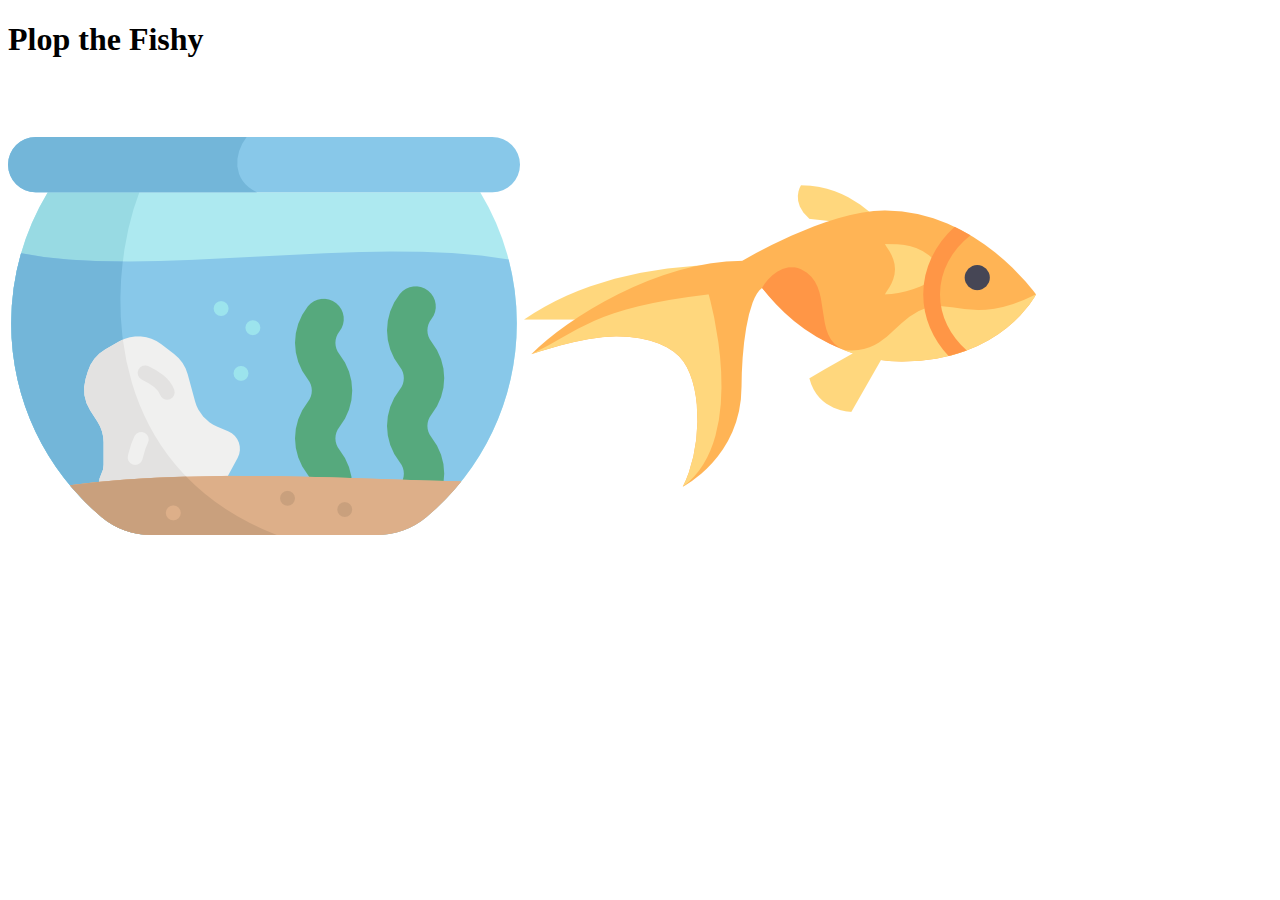
==== game.html @ 838f22d9 "Add stylesheet" ====
<!DOCTYPE html>
<html lang="en">
<head>
    <meta charset="UTF-8">
    <title>Plop the fishy</title>
    <link rel=”stylesheet” href=”./style.css”>
</head>
<body>

    <h1>Plop the Fishy</h1>

    <img id="fishBowl"
         src="./assets/fishbowl.png"
         ondrop="drop(event)"
         ondragover="allowDrop(event)"
    >

    <img id="fish"
         src="./assets/goldfish.png"
         draggable="true"
         ondragstart="drag(event)"
         ondrop="drop(event)"
         ondragover="allowDrop(event)"
    >

</body>
</html>
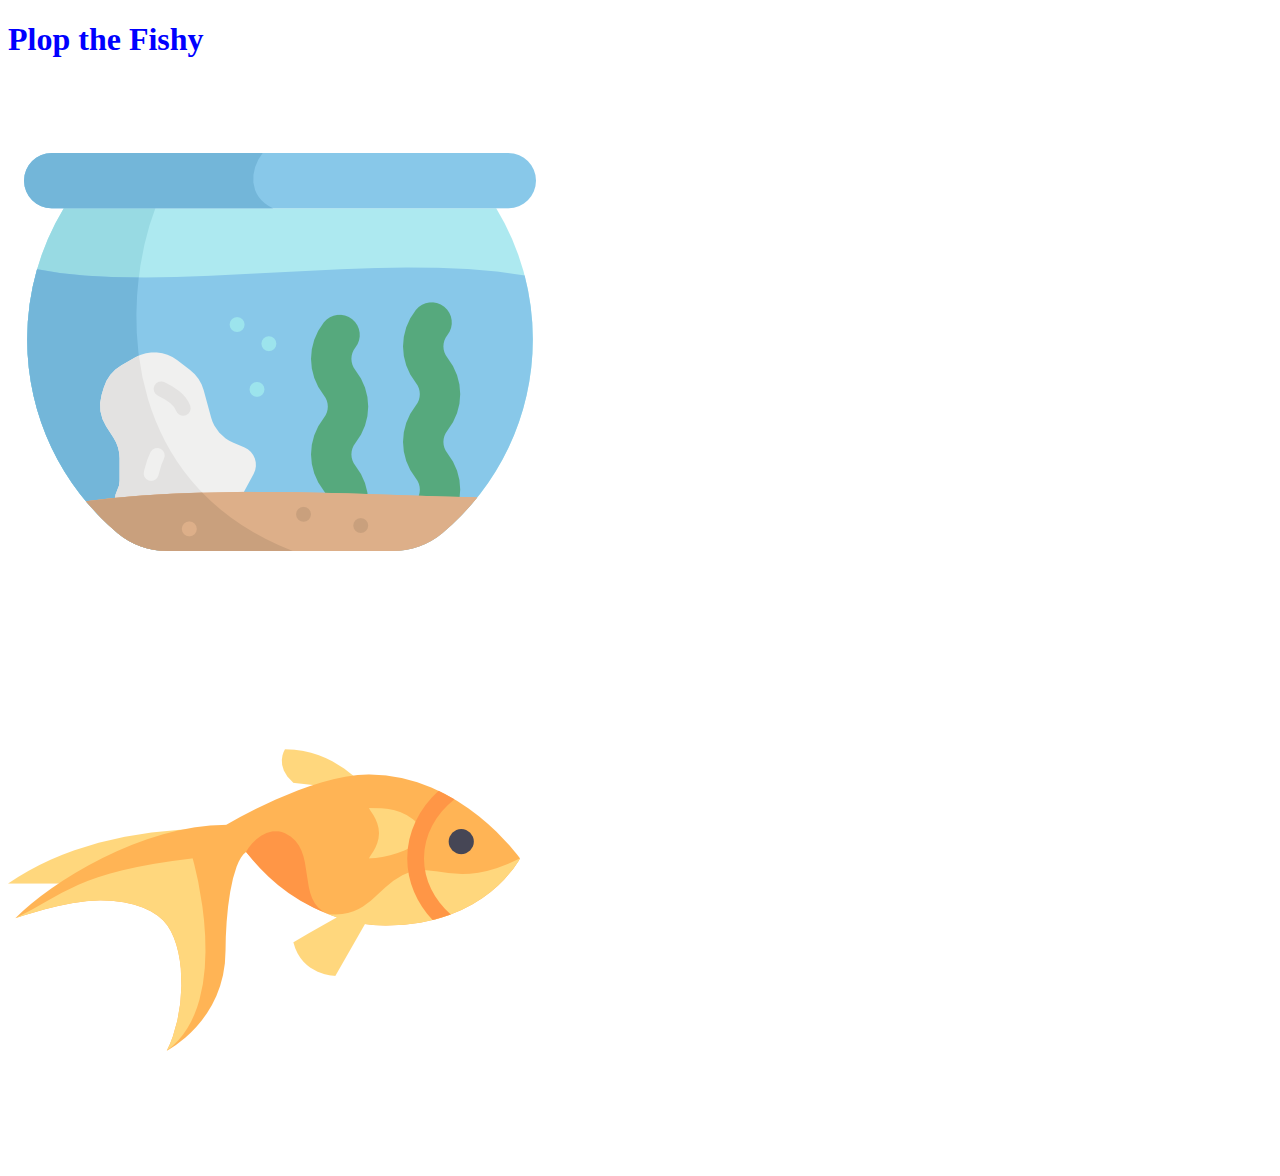
==== commit 10d347a2: "Fix stylesheet link" ====
--- a/game.html
+++ b/game.html
@@ -3,7 +3,7 @@
 <head>
     <meta charset="UTF-8">
     <title>Plop the fishy</title>
-    <link rel=”stylesheet” href=”./style.css”>
+    <link rel="stylesheet" href="style.css">
 </head>
 <body>
 
--- a/style.css
+++ b/style.css
@@ -0,0 +1,24 @@
+h1 {
+  color: blue;
+}
+
+#fishBowl,
+#fish {
+  display: flex;
+  flex-flow: row nowrap;
+  justify-content: space-between;
+  min-height: 200px;
+  margin-bottom: 20px;
+}
+
+#fishBowl {
+  display: flex;
+  flex-flow: column nowrap;
+  justify-content: center;
+  align-items: center;
+  padding: 1rem;
+}
+
+#fish {
+  object-fit: cover;
+}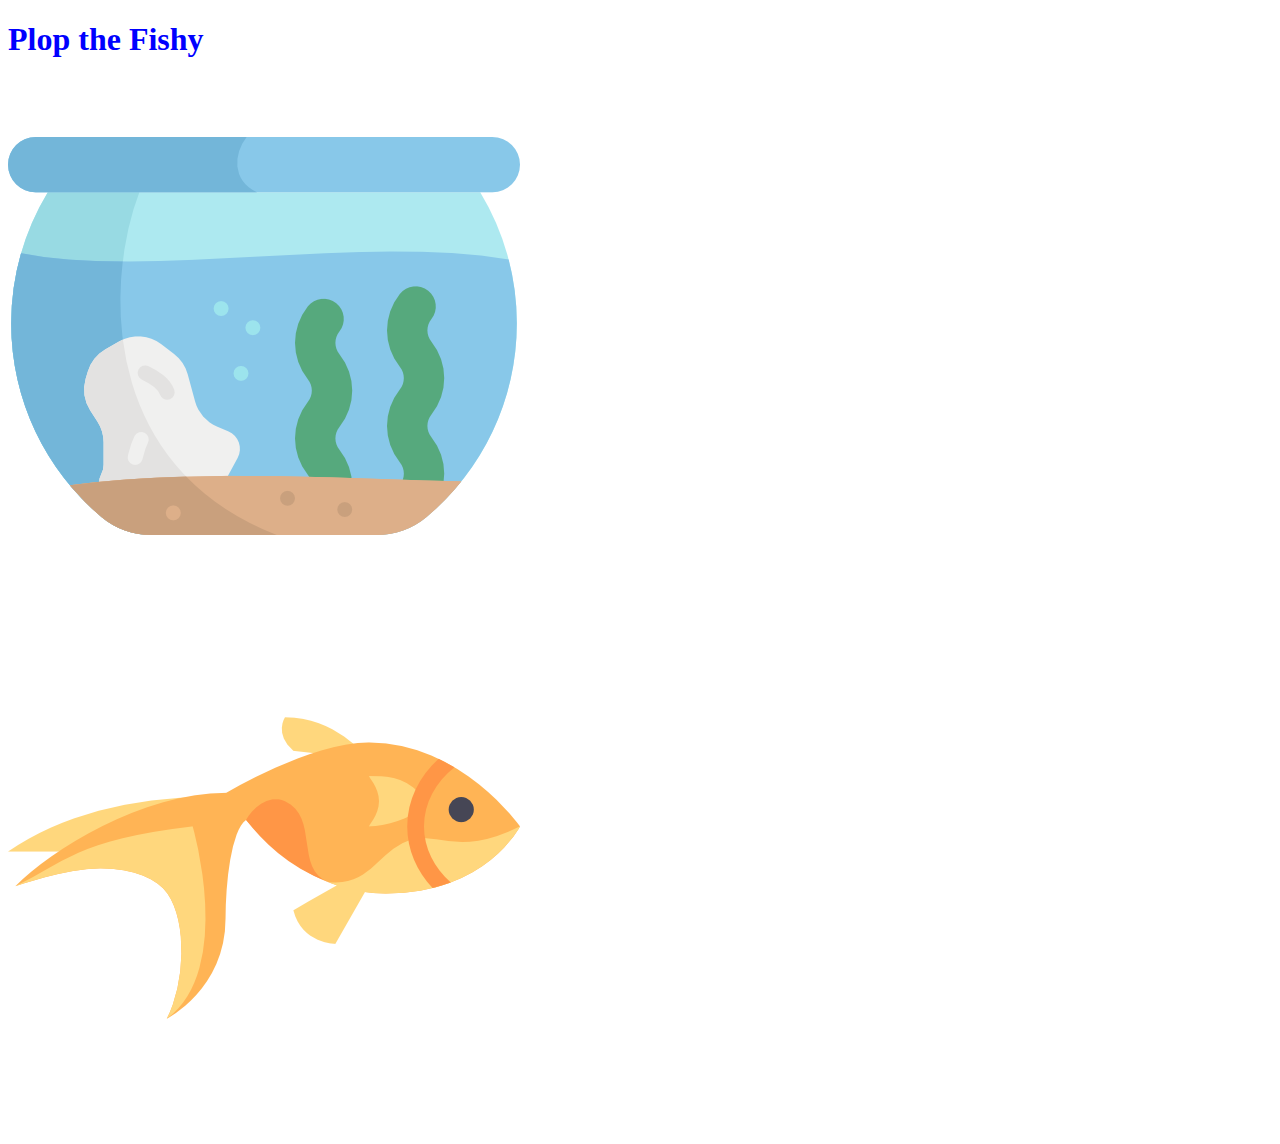
==== commit 0ab33f11: "allow the fishy to be plopped" ====
--- a/game.html
+++ b/game.html
@@ -4,16 +4,17 @@
     <meta charset="UTF-8">
     <title>Plop the fishy</title>
     <link rel="stylesheet" href="style.css">
+    <script src="logic.js"></script>
 </head>
 <body>
 
     <h1>Plop the Fishy</h1>
 
-    <img id="fishBowl"
-         src="./assets/fishbowl.png"
+    <div id="dropZone"
          ondrop="drop(event)"
-         ondragover="allowDrop(event)"
-    >
+         ondragover="allowDrop(event)">
+    </div>
+
 
     <img id="fish"
          src="./assets/goldfish.png"
--- a/style.css
+++ b/style.css
@@ -2,7 +2,13 @@
   color: blue;
 }
 
-#fishBowl,
+#dropZone {
+    background-image: url("/assets/fishbowl.png");
+    width: 512px;
+    height: 512px;
+}
+
+#dropZone,
 #fish {
   display: flex;
   flex-flow: row nowrap;
@@ -17,8 +23,10 @@
   justify-content: center;
   align-items: center;
   padding: 1rem;
+  z-index: 1;
 }
 
 #fish {
   object-fit: cover;
+  z-index: 2;
 }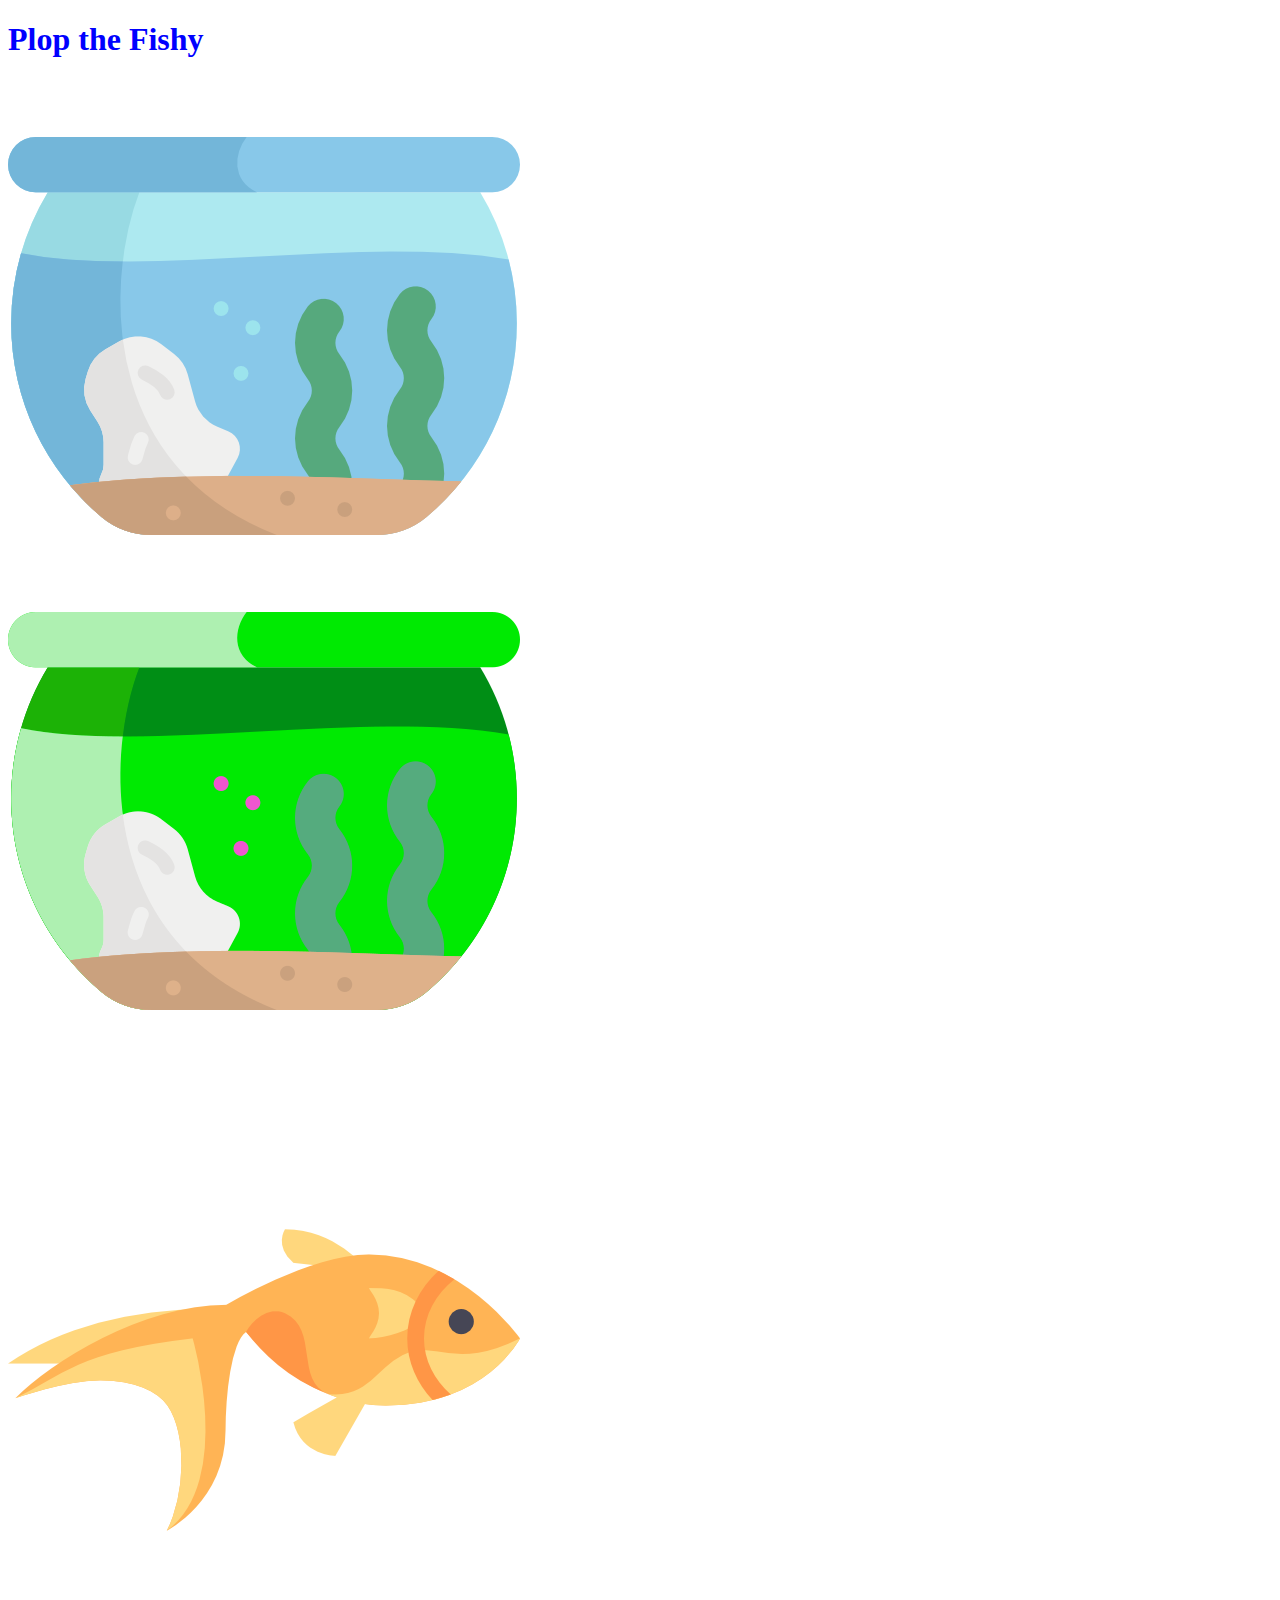
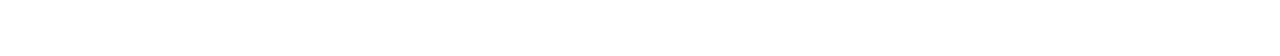
==== commit f651e1e9: "add another fishbowl" ====
--- a/game.html
+++ b/game.html
@@ -15,6 +15,11 @@
          ondragover="allowDrop(event)">
     </div>
 
+    <div id="poisonZone"
+         ondrop="drop(event)"
+         ondragover="allowDrop(event)">
+    </div>
+
 
     <img id="fish"
          src="./assets/goldfish.png"
--- a/style.css
+++ b/style.css
@@ -4,6 +4,12 @@
 
 #dropZone {
     background-image: url("/assets/fishbowl.png");
+    width: 512px;
+    height: 512px;
+}
+
+#poisonZone {
+    background-image: url("/assets/poisonfishbowl.png");
     width: 512px;
     height: 512px;
 }
